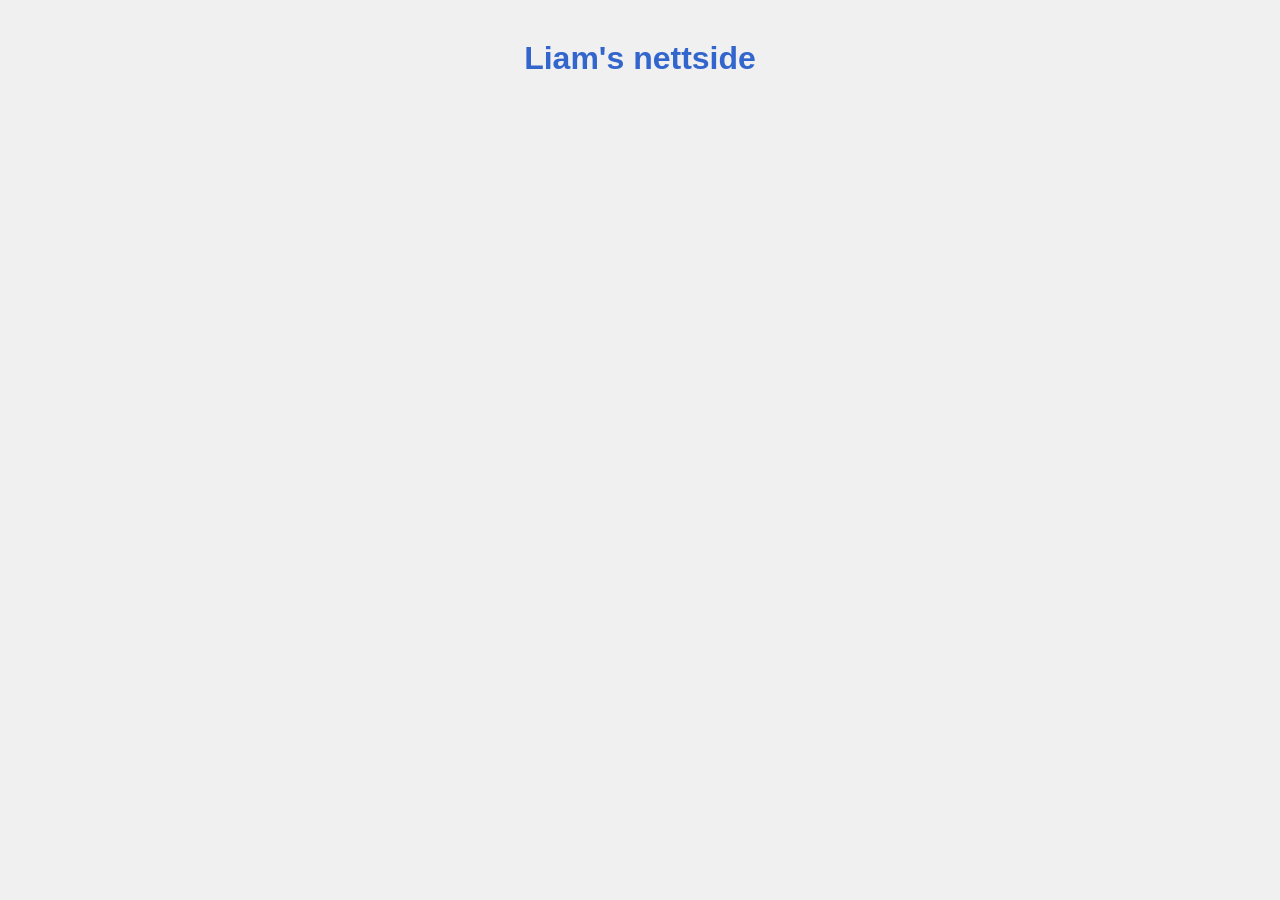
==== index.html @ aad71f8d "Add files via upload" ====
<!DOCTYPE html>
<html lang="en">
  <head>
    <meta charset="UTF-8" />
    <meta name="viewport" content="width=device-width, initial-scale=1.0" />
    <title>Document</title>
    <link rel="stylesheet" href="style.css" />
  </head>
  <body>
    <h1>Liam's nettside</h1>
  </body>
</html>
---- style.css ----
body {
  background: #f0f0f0;
  color: #222;
  font-family: Arial, sans-serif;
  margin: 0;
  padding: 0;
}

h1 {
  color: #3366cc;
  text-align: center;
  margin-top: 40px;
}

p {
  max-width: 600px;
  margin: 20px auto;
  font-size: 1.1em;
  line-height: 1.6;
}
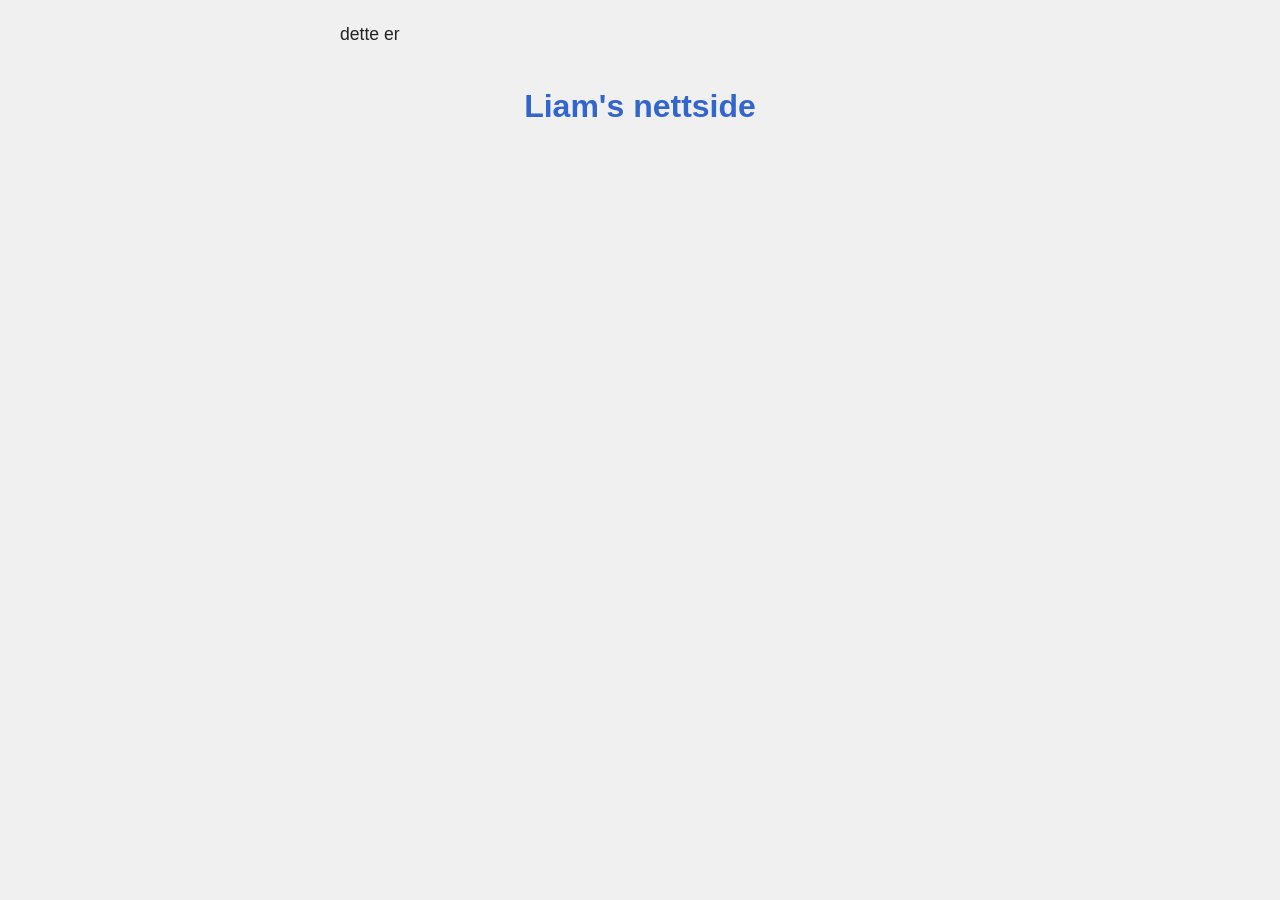
==== commit 367f52db: "en kjapp endring for å teste git commit rett fra  vscode" ====
--- a/index.html
+++ b/index.html
@@ -7,6 +7,7 @@
     <link rel="stylesheet" href="style.css" />
   </head>
   <body>
+    <p>dette er</p>
     <h1>Liam's nettside</h1>
   </body>
 </html>
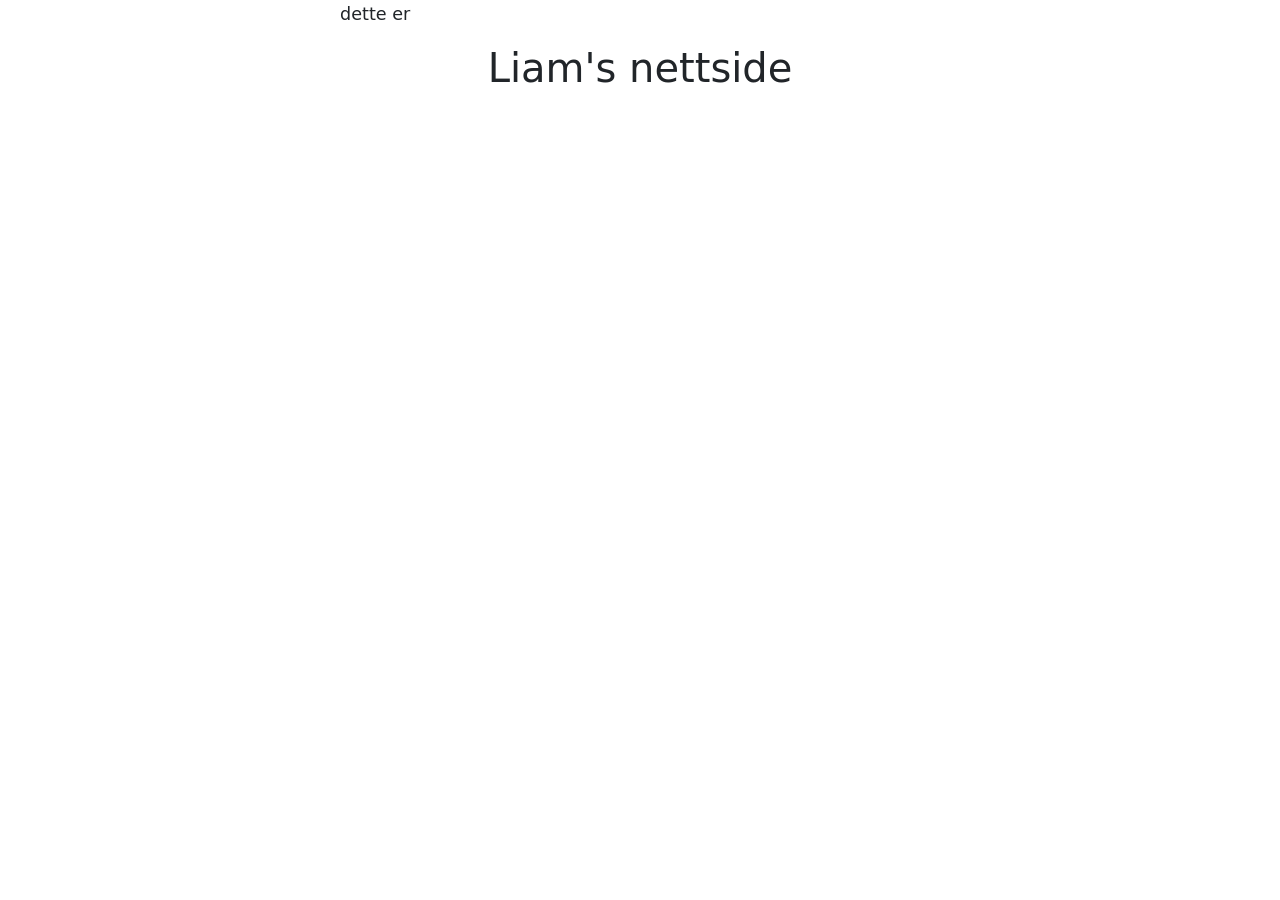
==== commit 72d8a443: "bootstrap" ====
--- a/index.html
+++ b/index.html
@@ -5,6 +5,12 @@
     <meta name="viewport" content="width=device-width, initial-scale=1.0" />
     <title>Document</title>
     <link rel="stylesheet" href="style.css" />
+    <link
+      href="https://cdn.jsdelivr.net/npm/bootstrap@5.3.8/dist/css/bootstrap.min.css"
+      rel="stylesheet"
+      integrity="sha384-sRIl4kxILFvY47J16cr9ZwB07vP4J8+LH7qKQnuqkuIAvNWLzeN8tE5YBujZqJLB"
+      crossorigin="anonymous"
+    />
   </head>
   <body>
     <p>dette er</p>
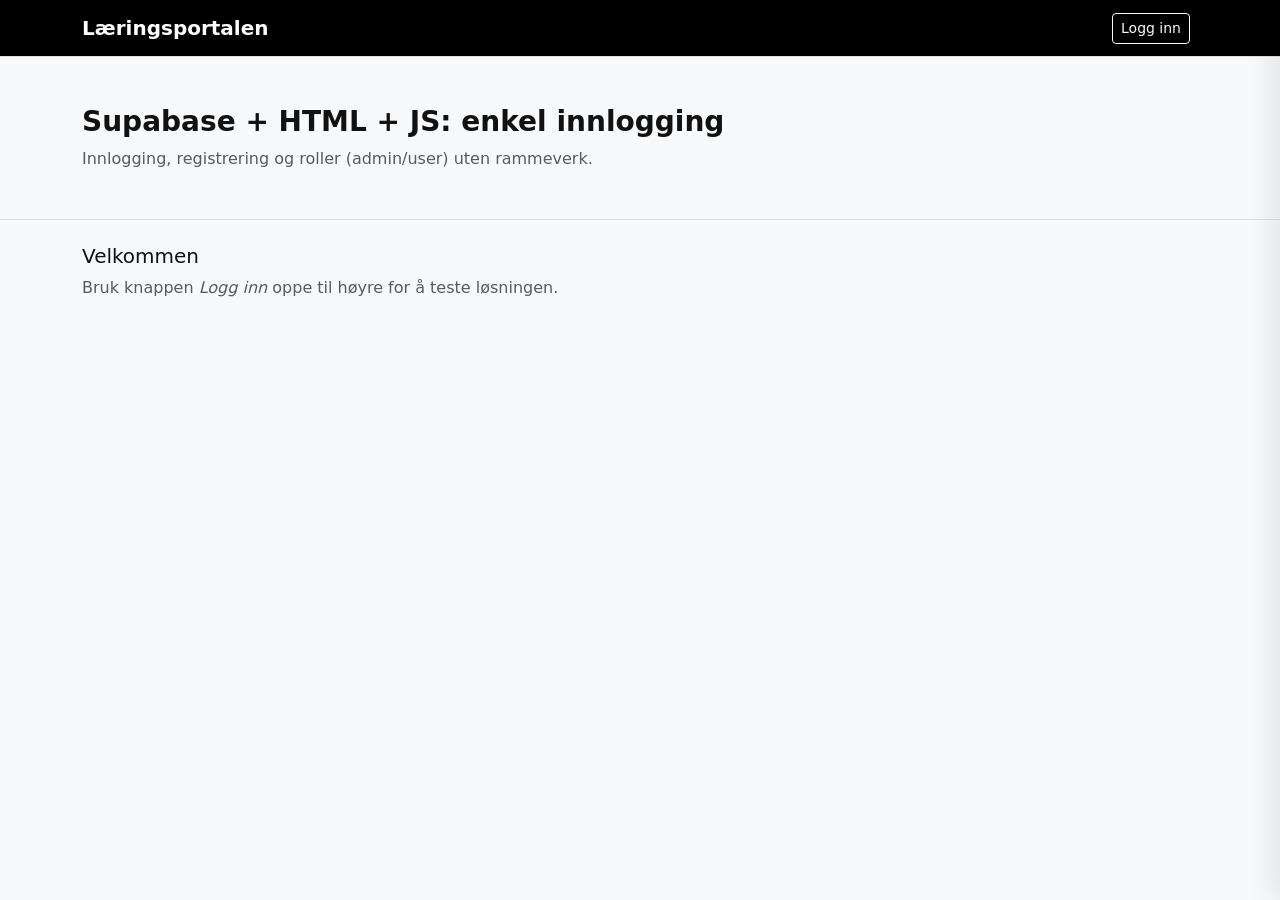
==== commit 3a629caf: "Add files via upload" ====
--- a/index.html
+++ b/index.html
@@ -1,19 +1,140 @@
 <!DOCTYPE html>
-<html lang="en">
+<html lang="no">
   <head>
-    <meta charset="UTF-8" />
-    <meta name="viewport" content="width=device-width, initial-scale=1.0" />
-    <title>Document</title>
-    <link rel="stylesheet" href="style.css" />
+    <meta charset="utf-8" />
+    <meta name="viewport" content="width=device-width, initial-scale=1" />
+    <title>Innlogging med Supabase</title>
     <link
       href="https://cdn.jsdelivr.net/npm/bootstrap@5.3.8/dist/css/bootstrap.min.css"
       rel="stylesheet"
-      integrity="sha384-sRIl4kxILFvY47J16cr9ZwB07vP4J8+LH7qKQnuqkuIAvNWLzeN8tE5YBujZqJLB"
-      crossorigin="anonymous"
     />
+    <link href="style.css" rel="stylesheet" />
   </head>
+
   <body>
-    <p>dette er</p>
-    <h1>Liam's nettside</h1>
+    <!-- NAVBAR -->
+    <nav
+      class="navbar navbar-expand-md navbar-dark bg-black border-bottom"
+      aria-label="Hovednavigasjon"
+    >
+      <div class="container d-flex justify-content-between align-items-center">
+        <a class="navbar-brand fw-semibold text-white" href="index.html"
+          >Læringsportalen</a
+        >
+        <div>
+          <button id="authOpenBtn" class="btn btn-sm btn-outline-light">
+            Logg inn
+          </button>
+          <span id="authUserBadge" class="ms-2 small text-white-50"></span>
+        </div>
+      </div>
+    </nav>
+
+    <!-- HERO -->
+    <header class="py-5 bg-light border-bottom">
+      <div class="container">
+        <h1 class="h3 fw-bold">Supabase + HTML + JS: enkel innlogging</h1>
+        <p class="text-muted mb-0">
+          Innlogging, registrering og roller (admin/user) uten rammeverk.
+        </p>
+      </div>
+    </header>
+
+    <main class="container py-4">
+      <h2 class="h5">Velkommen</h2>
+      <p class="text-muted">
+        Bruk knappen <em>Logg inn</em> oppe til høyre for å teste løsningen.
+      </p>
+    </main>
+
+    <!-- INNLOGGINGSPANEL (skjult) -->
+    <aside id="authPanel" class="auth-panel" aria-hidden="true">
+      <header
+        class="p-3 border-bottom d-flex justify-content-between align-items-center"
+      >
+        <strong>Min profil</strong>
+        <button id="authCloseBtn" class="btn btn-sm btn-outline-secondary">
+          Lukk
+        </button>
+      </header>
+
+      <div class="p-3">
+        <!-- Ikke innlogget -->
+        <div id="authLoggedOut">
+          <div class="d-flex gap-2 mb-3">
+            <button class="btn btn-sm btn-outline-dark active" data-tab="login">
+              Logg inn
+            </button>
+            <button class="btn btn-sm btn-outline-dark" data-tab="signup">
+              Opprett profil
+            </button>
+          </div>
+
+          <!-- Logg inn -->
+          <form id="loginForm" data-panel="login">
+            <input
+              class="form-control mb-2"
+              type="email"
+              id="loginEmail"
+              placeholder="E-post"
+              required
+            />
+            <input
+              class="form-control mb-3"
+              type="password"
+              id="loginPass"
+              placeholder="Passord"
+              required
+            />
+            <button class="btn btn-dark w-100 mb-2" type="submit">
+              Logg inn
+            </button>
+            <div id="loginMsg" class="text-muted small"></div>
+          </form>
+
+          <!-- Opprett bruker -->
+          <form id="signupForm" data-panel="signup" style="display: none">
+            <input
+              class="form-control mb-2"
+              type="text"
+              id="signupName"
+              placeholder="Brukernavn (valgfritt)"
+            />
+            <input
+              class="form-control mb-2"
+              type="email"
+              id="signupEmail"
+              placeholder="E-post"
+              required
+            />
+            <input
+              class="form-control mb-3"
+              type="password"
+              id="signupPass"
+              placeholder="Passord (min. 6 tegn)"
+              required
+            />
+            <button class="btn btn-dark w-100 mb-2" type="submit">
+              Opprett profil
+            </button>
+            <div class="text-muted small">
+              Admin settes automatisk til e-posten du oppga i SQL-koden.
+            </div>
+            <div id="signupMsg" class="text-muted small mt-2"></div>
+          </form>
+        </div>
+
+        <!-- Innlogget -->
+        <div id="authLoggedIn" style="display: none">
+          <p class="small text-muted mb-1" id="whoami"></p>
+          <div id="roleBadge" class="mb-2 small"></div>
+          <button id="logoutBtn" class="btn btn-outline-dark w-100">
+            Logg ut
+          </button>
+        </div>
+      </div>
+    </aside>
+
+    <script type="module" src="script.js"></script>
   </body>
 </html>
--- a/style.css
+++ b/style.css
@@ -1,20 +1,38 @@
+/* Base */
+html,
 body {
-  background: #f0f0f0;
-  color: #222;
-  font-family: Arial, sans-serif;
+  height: 100%;
+}
+body {
+  font-family: system-ui, -apple-system, "Segoe UI", Roboto, Arial, sans-serif;
+  background: #f7f9fc;
+  color: #111;
   margin: 0;
-  padding: 0;
 }
 
-h1 {
-  color: #3366cc;
-  text-align: center;
-  margin-top: 40px;
+/* Auth-panel */
+.auth-panel {
+  position: fixed;
+  top: 0;
+  right: 0;
+  height: 100vh;
+  width: 340px;
+  max-width: 90vw;
+  background: #fff;
+  border-left: 1px solid #e9ecef;
+  box-shadow: -10px 0 24px rgba(0, 0, 0, 0.08);
+  transform: translateX(100%);
+  transition: transform 0.25s ease;
+  z-index: 1200;
+}
+.auth-panel.open {
+  transform: translateX(0);
 }
 
-p {
-  max-width: 600px;
-  margin: 20px auto;
-  font-size: 1.1em;
-  line-height: 1.6;
+/* Små hjelpere (optional) */
+.card-hover {
+  transition: box-shadow 0.2s ease;
 }
+.card-hover:hover {
+  box-shadow: 0 0.5rem 1rem rgba(0, 0, 0, 0.08);
+}
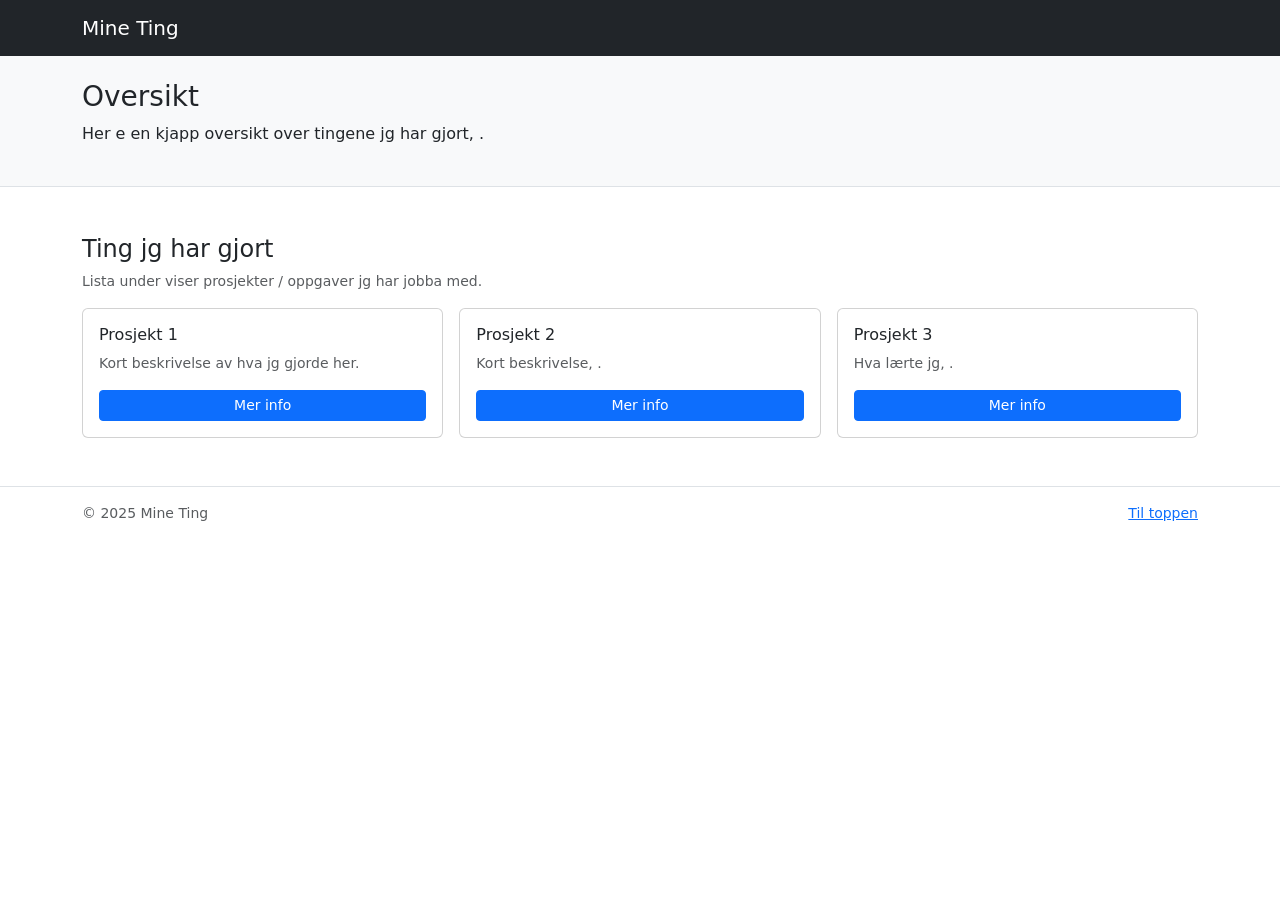
==== commit 96cd46b2: "asdasd" ====
--- a/index.html
+++ b/index.html
@@ -1,140 +1,75 @@
 <!DOCTYPE html>
 <html lang="no">
-  <head>
-    <meta charset="utf-8" />
-    <meta name="viewport" content="width=device-width, initial-scale=1" />
-    <title>Innlogging med Supabase</title>
-    <link
-      href="https://cdn.jsdelivr.net/npm/bootstrap@5.3.8/dist/css/bootstrap.min.css"
-      rel="stylesheet"
-    />
-    <link href="style.css" rel="stylesheet" />
-  </head>
+<head>
+  <meta charset="utf-8" />
+  <meta name="viewport" content="width=device-width, initial-scale=1" />
+  <title>Mine Ting</title>
+  <link href="https://cdn.jsdelivr.net/npm/bootstrap@5.3.8/dist/css/bootstrap.min.css" rel="stylesheet" />
+</head>
+<body>
+  <nav class="navbar navbar-expand-md navbar-dark bg-dark">
+    <div class="container">
+      <a class="navbar-brand" href="#">Mine Ting</a>
+    </div>
+  </nav>
 
-  <body>
-    <!-- NAVBAR -->
-    <nav
-      class="navbar navbar-expand-md navbar-dark bg-black border-bottom"
-      aria-label="Hovednavigasjon"
-    >
-      <div class="container d-flex justify-content-between align-items-center">
-        <a class="navbar-brand fw-semibold text-white" href="index.html"
-          >Læringsportalen</a
-        >
-        <div>
-          <button id="authOpenBtn" class="btn btn-sm btn-outline-light">
-            Logg inn
-          </button>
-          <span id="authUserBadge" class="ms-2 small text-white-50"></span>
-        </div>
-      </div>
-    </nav>
+  <header class="py-4 bg-light border-bottom">
+    <div class="container">
+      <h1 class="h3 mb-2">Oversikt</h1>
+      <p class="mb-3">Her e en kjapp oversikt over tingene jg har gjort, .</p>
+    </div>
+  </header>
 
-    <!-- HERO -->
-    <header class="py-5 bg-light border-bottom">
-      <div class="container">
-        <h1 class="h3 fw-bold">Supabase + HTML + JS: enkel innlogging</h1>
-        <p class="text-muted mb-0">
-          Innlogging, registrering og roller (admin/user) uten rammeverk.
-        </p>
-      </div>
-    </header>
+  <main class="container my-5">
+    <section class="mb-4">
+      <h2 class="h4 mb-2">Ting jg har gjort</h2>
+      <p class="small text-muted">Lista under viser prosjekter / oppgaver jg har jobba med.</p>
 
-    <main class="container py-4">
-      <h2 class="h5">Velkommen</h2>
-      <p class="text-muted">
-        Bruk knappen <em>Logg inn</em> oppe til høyre for å teste løsningen.
-      </p>
-    </main>
+      <div class="row g-3">
 
-    <!-- INNLOGGINGSPANEL (skjult) -->
-    <aside id="authPanel" class="auth-panel" aria-hidden="true">
-      <header
-        class="p-3 border-bottom d-flex justify-content-between align-items-center"
-      >
-        <strong>Min profil</strong>
-        <button id="authCloseBtn" class="btn btn-sm btn-outline-secondary">
-          Lukk
-        </button>
-      </header>
-
-      <div class="p-3">
-        <!-- Ikke innlogget -->
-        <div id="authLoggedOut">
-          <div class="d-flex gap-2 mb-3">
-            <button class="btn btn-sm btn-outline-dark active" data-tab="login">
-              Logg inn
-            </button>
-            <button class="btn btn-sm btn-outline-dark" data-tab="signup">
-              Opprett profil
-            </button>
+        <!-- Ting 1 -->
+        <div class="col-12 col-md-4">
+          <div class="card h-100">
+            <div class="card-body d-flex flex-column">
+              <h3 class="h6 mb-2">Prosjekt 1</h3>
+              <p class="small text-muted mb-3">Kort beskrivelse av hva jg gjorde her.</p>
+              <a href="#" class="btn btn-primary btn-sm mt-auto">Mer info</a>
+            </div>
           </div>
-
-          <!-- Logg inn -->
-          <form id="loginForm" data-panel="login">
-            <input
-              class="form-control mb-2"
-              type="email"
-              id="loginEmail"
-              placeholder="E-post"
-              required
-            />
-            <input
-              class="form-control mb-3"
-              type="password"
-              id="loginPass"
-              placeholder="Passord"
-              required
-            />
-            <button class="btn btn-dark w-100 mb-2" type="submit">
-              Logg inn
-            </button>
-            <div id="loginMsg" class="text-muted small"></div>
-          </form>
-
-          <!-- Opprett bruker -->
-          <form id="signupForm" data-panel="signup" style="display: none">
-            <input
-              class="form-control mb-2"
-              type="text"
-              id="signupName"
-              placeholder="Brukernavn (valgfritt)"
-            />
-            <input
-              class="form-control mb-2"
-              type="email"
-              id="signupEmail"
-              placeholder="E-post"
-              required
-            />
-            <input
-              class="form-control mb-3"
-              type="password"
-              id="signupPass"
-              placeholder="Passord (min. 6 tegn)"
-              required
-            />
-            <button class="btn btn-dark w-100 mb-2" type="submit">
-              Opprett profil
-            </button>
-            <div class="text-muted small">
-              Admin settes automatisk til e-posten du oppga i SQL-koden.
-            </div>
-            <div id="signupMsg" class="text-muted small mt-2"></div>
-          </form>
         </div>
 
-        <!-- Innlogget -->
-        <div id="authLoggedIn" style="display: none">
-          <p class="small text-muted mb-1" id="whoami"></p>
-          <div id="roleBadge" class="mb-2 small"></div>
-          <button id="logoutBtn" class="btn btn-outline-dark w-100">
-            Logg ut
-          </button>
+        <!-- Ting 2 -->
+        <div class="col-12 col-md-4">
+          <div class="card h-100">
+            <div class="card-body d-flex flex-column">
+              <h3 class="h6 mb-2">Prosjekt 2</h3>
+              <p class="small text-muted mb-3">Kort beskrivelse, .</p>
+              <a href="#" class="btn btn-primary btn-sm mt-auto">Mer info</a>
+            </div>
+          </div>
         </div>
+
+        <!-- Ting 3 -->
+        <div class="col-12 col-md-4">
+          <div class="card h-100">
+            <div class="card-body d-flex flex-column">
+              <h3 class="h6 mb-2">Prosjekt 3</h3>
+              <p class="small text-muted mb-3">Hva lærte jg, .</p>
+              <a href="#" class="btn btn-primary btn-sm mt-auto">Mer info</a>
+            </div>
+          </div>
+        </div>
+
       </div>
-    </aside>
+    </section>
+  </main>
 
-    <script type="module" src="script.js"></script>
-  </body>
+  <footer class="border-top py-3 mt-4">
+    <div class="container d-flex justify-content-between align-items-center">
+      <small class="text-muted">© 2025 Mine Ting</small>
+      <a href="#top" class="small">Til toppen</a>
+    </div>
+  </footer>
+
+</body>
 </html>
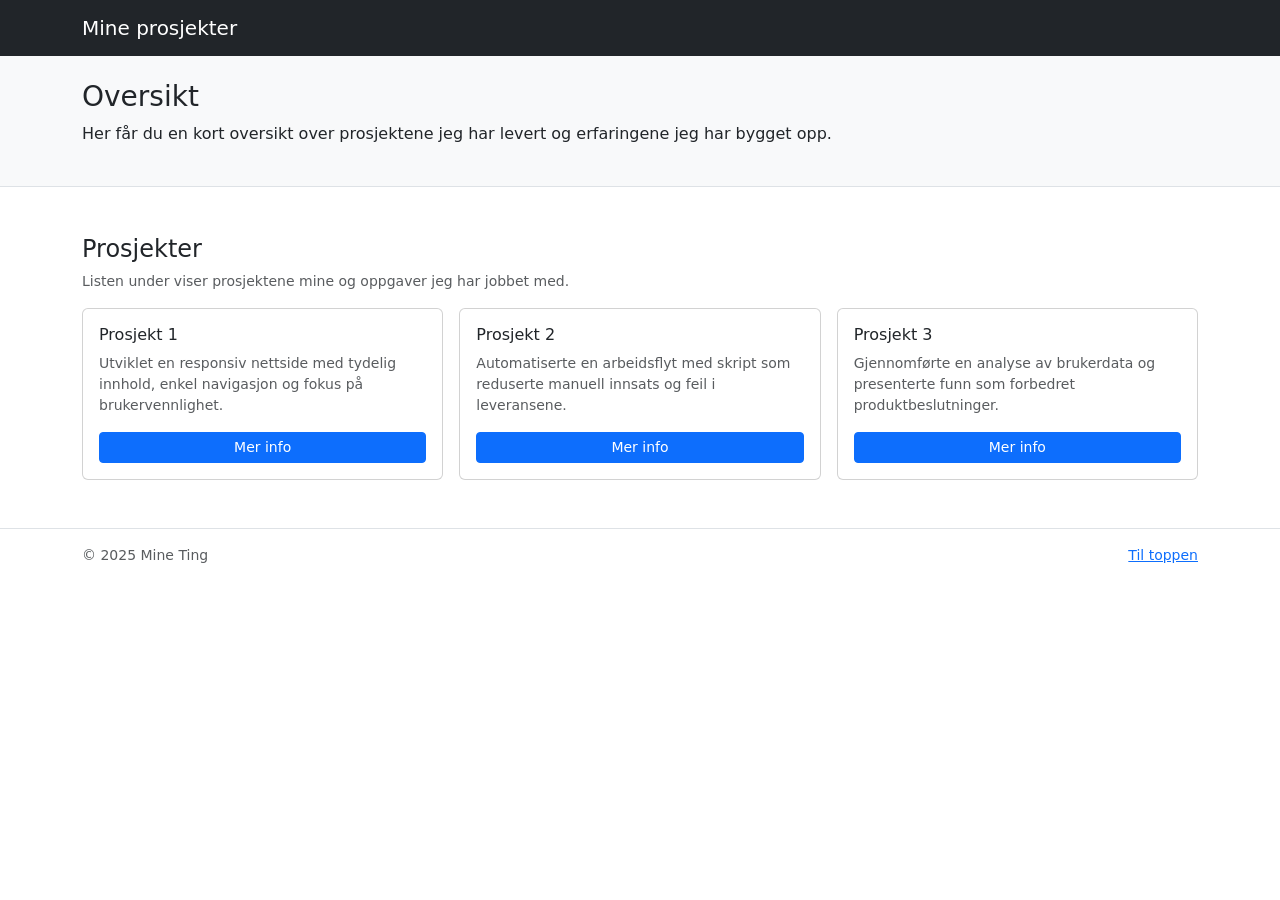
==== commit fbe19d47: "index forandret" ====
--- a/index.html
+++ b/index.html
@@ -1,75 +1,89 @@
 <!DOCTYPE html>
 <html lang="no">
-<head>
-  <meta charset="utf-8" />
-  <meta name="viewport" content="width=device-width, initial-scale=1" />
-  <title>Mine Ting</title>
-  <link href="https://cdn.jsdelivr.net/npm/bootstrap@5.3.8/dist/css/bootstrap.min.css" rel="stylesheet" />
-</head>
-<body>
-  <nav class="navbar navbar-expand-md navbar-dark bg-dark">
-    <div class="container">
-      <a class="navbar-brand" href="#">Mine Ting</a>
-    </div>
-  </nav>
+  <head>
+    <meta charset="utf-8" />
+    <meta name="viewport" content="width=device-width, initial-scale=1" />
+    <title>Mine Ting</title>
+    <link
+      href="https://cdn.jsdelivr.net/npm/bootstrap@5.3.8/dist/css/bootstrap.min.css"
+      rel="stylesheet"
+    />
+  </head>
+  <body>
+    <nav class="navbar navbar-expand-md navbar-dark bg-dark">
+      <div class="container">
+        <a class="navbar-brand" href="#">Mine prosjekter</a>
+      </div>
+    </nav>
 
-  <header class="py-4 bg-light border-bottom">
-    <div class="container">
-      <h1 class="h3 mb-2">Oversikt</h1>
-      <p class="mb-3">Her e en kjapp oversikt over tingene jg har gjort, .</p>
-    </div>
-  </header>
+    <header class="py-4 bg-light border-bottom">
+      <div class="container">
+        <h1 class="h3 mb-2">Oversikt</h1>
+        <p class="mb-3">
+          Her får du en kort oversikt over prosjektene jeg har levert og
+          erfaringene jeg har bygget opp.
+        </p>
+      </div>
+    </header>
 
-  <main class="container my-5">
-    <section class="mb-4">
-      <h2 class="h4 mb-2">Ting jg har gjort</h2>
-      <p class="small text-muted">Lista under viser prosjekter / oppgaver jg har jobba med.</p>
+    <main class="container my-5">
+      <section class="mb-4">
+        <h2 class="h4 mb-2">Prosjekter</h2>
+        <p class="small text-muted">
+          Listen under viser prosjektene mine og oppgaver jeg har jobbet med.
+        </p>
 
-      <div class="row g-3">
+        <div class="row g-3">
+          <!-- Ting 1 -->
+          <div class="col-12 col-md-4">
+            <div class="card h-100">
+              <div class="card-body d-flex flex-column">
+                <h3 class="h6 mb-2">Prosjekt 1</h3>
+                <p class="small text-muted mb-3">
+                  Utviklet en responsiv nettside med tydelig innhold, enkel
+                  navigasjon og fokus på brukervennlighet.
+                </p>
+                <a href="#" class="btn btn-primary btn-sm mt-auto">Mer info</a>
+              </div>
+            </div>
+          </div>
 
-        <!-- Ting 1 -->
-        <div class="col-12 col-md-4">
-          <div class="card h-100">
-            <div class="card-body d-flex flex-column">
-              <h3 class="h6 mb-2">Prosjekt 1</h3>
-              <p class="small text-muted mb-3">Kort beskrivelse av hva jg gjorde her.</p>
-              <a href="#" class="btn btn-primary btn-sm mt-auto">Mer info</a>
+          <!-- Ting 2 -->
+          <div class="col-12 col-md-4">
+            <div class="card h-100">
+              <div class="card-body d-flex flex-column">
+                <h3 class="h6 mb-2">Prosjekt 2</h3>
+                <p class="small text-muted mb-3">
+                  Automatiserte en arbeidsflyt med skript som reduserte manuell
+                  innsats og feil i leveransene.
+                </p>
+                <a href="#" class="btn btn-primary btn-sm mt-auto">Mer info</a>
+              </div>
+            </div>
+          </div>
+
+          <!-- Ting 3 -->
+          <div class="col-12 col-md-4">
+            <div class="card h-100">
+              <div class="card-body d-flex flex-column">
+                <h3 class="h6 mb-2">Prosjekt 3</h3>
+                <p class="small text-muted mb-3">
+                  Gjennomførte en analyse av brukerdata og presenterte funn som
+                  forbedret produktbeslutninger.
+                </p>
+                <a href="#" class="btn btn-primary btn-sm mt-auto">Mer info</a>
+              </div>
             </div>
           </div>
         </div>
+      </section>
+    </main>
 
-        <!-- Ting 2 -->
-        <div class="col-12 col-md-4">
-          <div class="card h-100">
-            <div class="card-body d-flex flex-column">
-              <h3 class="h6 mb-2">Prosjekt 2</h3>
-              <p class="small text-muted mb-3">Kort beskrivelse, .</p>
-              <a href="#" class="btn btn-primary btn-sm mt-auto">Mer info</a>
-            </div>
-          </div>
-        </div>
-
-        <!-- Ting 3 -->
-        <div class="col-12 col-md-4">
-          <div class="card h-100">
-            <div class="card-body d-flex flex-column">
-              <h3 class="h6 mb-2">Prosjekt 3</h3>
-              <p class="small text-muted mb-3">Hva lærte jg, .</p>
-              <a href="#" class="btn btn-primary btn-sm mt-auto">Mer info</a>
-            </div>
-          </div>
-        </div>
-
+    <footer class="border-top py-3 mt-4">
+      <div class="container d-flex justify-content-between align-items-center">
+        <small class="text-muted">© 2025 Mine Ting</small>
+        <a href="#top" class="small">Til toppen</a>
       </div>
-    </section>
-  </main>
-
-  <footer class="border-top py-3 mt-4">
-    <div class="container d-flex justify-content-between align-items-center">
-      <small class="text-muted">© 2025 Mine Ting</small>
-      <a href="#top" class="small">Til toppen</a>
-    </div>
-  </footer>
-
-</body>
+    </footer>
+  </body>
 </html>
